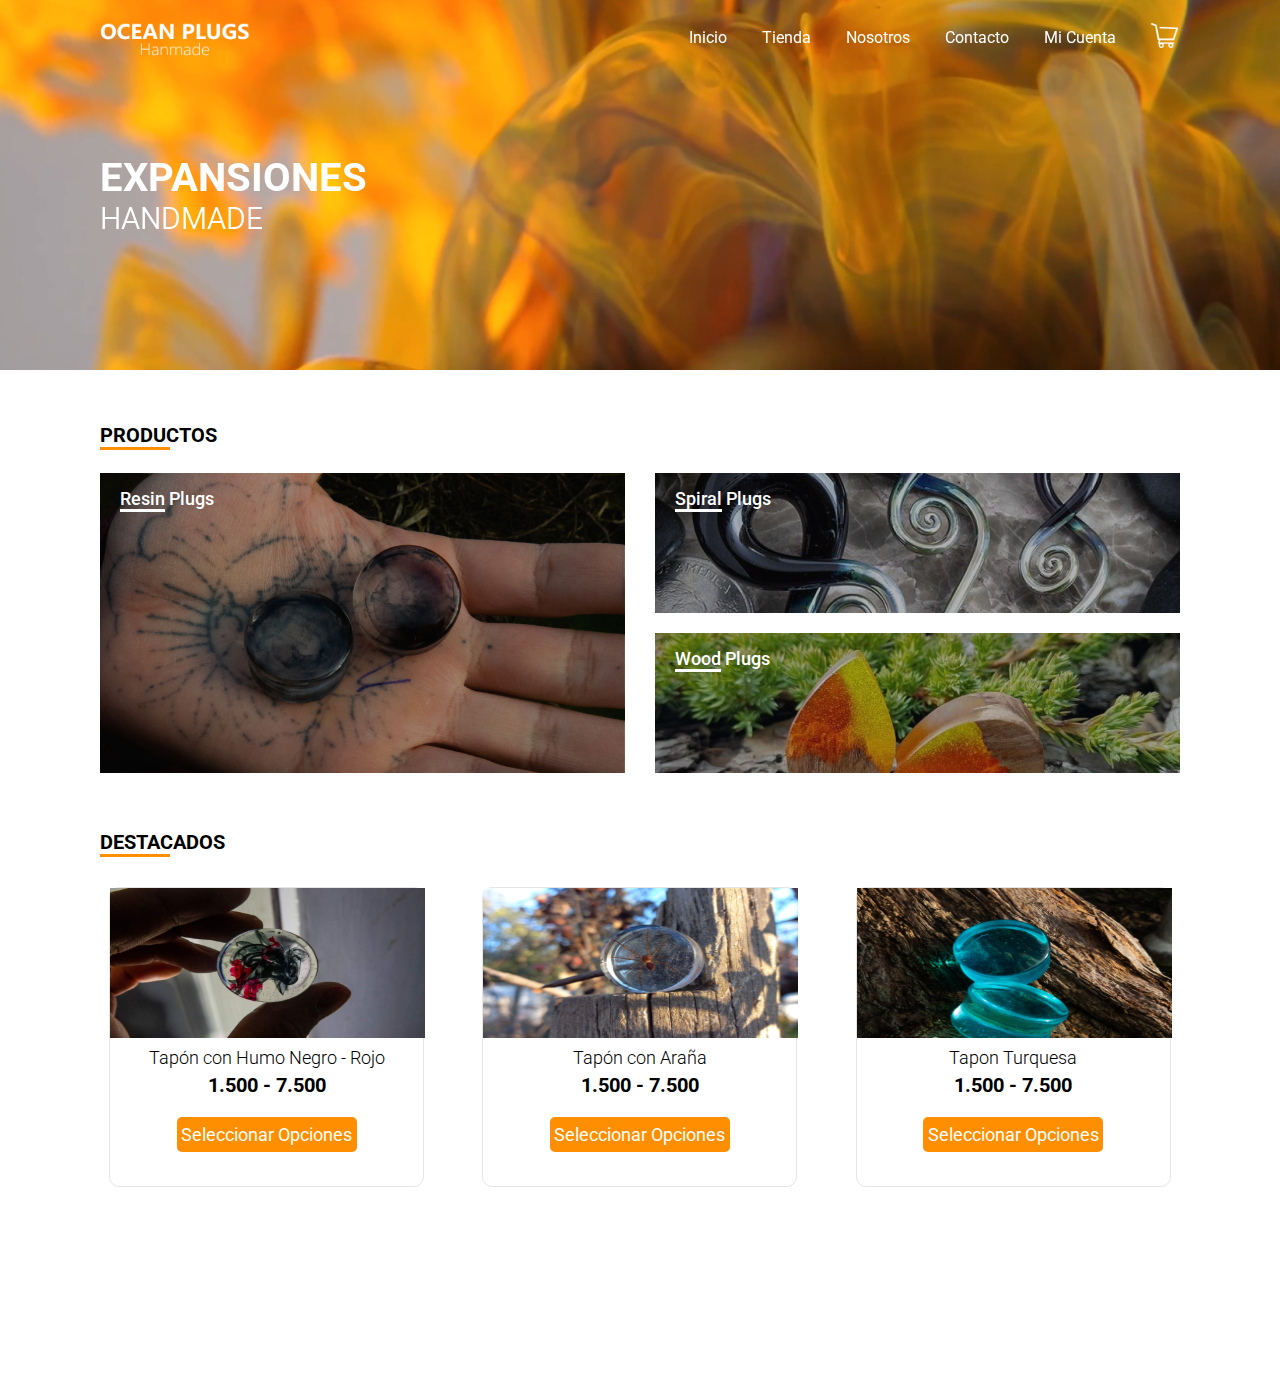
==== index.html @ b321a076 "Iniciando el repositorio en GIT" ====
<!DOCTYPE html>
<html lang="en">

<head>
    <meta charset="UTF-8">
    <meta http-equiv="X-UA-Compatible" content="IE=edge">
    <meta name="viewport" content="width=device-width, initial-scale=1.0">
    <!-- Favicon -->
    <link rel="shortcut icon" href="img/wave.png">
    <!-- Fuente de Google Fonts -->
    <link rel="preconnect" href="https://fonts.googleapis.com">
    <link rel="preconnect" href="https://fonts.gstatic.com" crossorigin>
    <link href="https://fonts.googleapis.com/css2?family=Roboto:wght@100;300;400;500;700&display=swap" rel="stylesheet">
    <!-- Mi Estilo -->
    <link rel="stylesheet" href="./css/estilos.css">
    <title>Ocean Plugs - Home</title>
</head>

<body>
    <!-- Grid -->
    <div class="grilla">
        <!-- Navegador -->
        <header class="headerIndex">
            <a href="./index.html"><img src="./img/logo.png" alt="" class="logo"></a>
            <nav class="navBar">
                <input type="checkbox" id="menuToggle">
                <label for="menuToggle" class="menu-icon"><img src="./img/menus.png" alt="" class="navIcono"></label>
                <ul class="navLinks">
                    <li class="navItems"><a href="./index.html">Inicio</a></li>
                    <li class="navItems"><a href="./pages/tienda.html">Tienda</a></li>
                    <li class="navItems"><a href="./pages/nosotros.html">Nosotros</a></li>
                    <li class="navItems"><a href="./pages/contacto.html">Contacto</a></li>
                    <li class="navItems"><a href="./pages/cuenta.html">Mi Cuenta</a></li>
                    <li class="navItems"><a href="#"><img src="img/carro.png" alt="" class="iconoCarro"></a></li>
                </ul>
            </nav>
        </header>
        <!-- Fin Navegador -->
        <!-- Inicio Contenido Main -->
        <div class="video">
            <video src="img/video.mp4" loop autoplay muted class="videoIndex"></video>
            <div class="tituloVideo">
                <h1 class="tituloBold">EXPANSIONES</h1>
                <h2 class="tituloLight">HANDMADE</h2>
            </div>
        </div>
        <div class="productos">
            <h2 class="tituloProductos">PRODUCTOS</h2>
            <div class="categoriaPrincipal">
                <a href="./pages/tienda.html"><span>Resin</span> Plugs</a>
            </div>
            <div class="categoriaSecundaria">
                <a href="./pages/tienda.html"><span>Spiral</span> Plugs</a>
            </div>
            <div class="categoriaTerciaria">
                <a href="./pages/tienda.html"><span>Wood</span> Plugs</a>
            </div>
        </div>
        <div class="destacados">
            <h2 class="tituloDestacados">DESTACADOS</h2>
            <div class="cardDestacados">
                <div class="cardItem">
                    <img src="img/dest-1.png" alt="" class="imgDestacado">
                    <div class="descripcionCard">
                        <p class="descripcionDestacado">Tapón con Humo Negro - Rojo</p>
                        <p class="precio">1.500 - 7.500</p>
                    </div>
                    <button class="btnSeleccionar"><a href="#">Seleccionar Opciones</a></button>
                </div>
                <div class="cardItem">
                    <img src="img/dest-2.png" alt="" class="imgDestacado">
                    <div class="descripcionCard">
                        <p class="descripcionDestacado">Tapón con Araña</p>
                        <p class="precio">1.500 - 7.500</p>
                    </div>
                    <button class="btnSeleccionar"><a href="#">Seleccionar Opciones</a></button>
                </div>
                <div class="cardItem">
                    <img src="img/dest-3.png" alt="" class="imgDestacado">
                    <div class="descripcionCard">
                        <p class="descripcionDestacado">Tapon Turquesa</p>
                        <p class="precio">1.500 - 7.500</p>
                    </div>
                    <button class="btnSeleccionar"><a href="#">Seleccionar Opciones</a></button>
                </div>
            </div>
        </div>
        <!-- Fin Contenido -->
        <!-- Pie de P{agina} -->
        <footer class="footer">
            <div class="socialMedia">
                <img src="img/instagram.png" alt="">
                <a href="https://www.instagram.com/">OceanPlugs__</a>
            </div>
            <p>©Copyright</p>
        </footer>
        <!-- Fin Grid -->
</body>

</html>
---- css/estilos.css ----
* {
    margin: 0;
    padding: 0;
    box-sizing: border-box;
    font-family: 'Roboto', sans-serif;
}

/* GRID INDEX */
.grilla {
    display: grid;
    grid-template-columns: 1fr;
    grid-template-rows: .01fr .54fr .4fr .5fr .0fr;
    gap: 0px 0px;
    grid-template-areas:
        "headerIndex"
        "video"
        "productos"
        "destacados"
        "footer";
    height: 100%;
    width: 100%;
    align-items: end;
    min-height: 100vh;
}

.headerIndex {
    grid-area: headerIndex;
    width: 100%;
    height: 75px;
    line-height: 50px;
    background-color: transparent;
    z-index: 1030;
    position: relative;
}

.video {
    grid-area: video;
}

.productos {
    grid-area: productos;
}

.destacados {
    grid-area: destacados;
}

.footer {
    grid-area: footer;
}

/* NAVBAR */
.navBar {
    width: 100%;
    margin-top: -10px;
}

.logo {
    width: 130px;
    margin: 15px 20px;
}

.menu-icon {
    height: inherit;
    display: block;
    position: absolute;
    top: 15px;
    right: 20px;
}

.navIcono {
    width: 25px;
}

#menuToggle {
    display: none;
}

.navLinks {
    display: block;
    max-height: 0;
    overflow: hidden;
    width: 100%;
    margin: 0;
    padding: 0;
}

.navItems a {
    text-align: center;
    width: 100%;
    height: 60px;
    background: linear-gradient(262deg, #ff8e0091 2.73%, #FEAF01 100%);
    color: white;
    display: inline-block;
    text-decoration: none;
}

#menuToggle:checked~ul {
    max-height: 350px;
}

.navItems a:hover {
    font-weight: 500;
    text-decoration: underline;
}

/* VIDEO */
.video {
    top: -280px;
    position: absolute;
    height: 10vh;
}

.videoIndex {
    width: 100%;
    height: 650px;
    object-fit: cover;
}

.tituloVideo {
    position: absolute;
    margin: -220px 20px;
    color: white;
    font-size: 20px;
}

.tituloBold {
    font-weight: 700;
}

.tituloLight {
    font-weight: 350;
}

/* PRODUCTOS */
.tituloProductos {
    font-size: 20px;
    margin-top: -50px;
    border-bottom: 3px solid rgb(255 142 0);
    width: 70px;
    position: absolute;
}

.productos {
    display: grid;
    grid-template-columns: 1fr;
    grid-template-rows: 1fr 1fr 1fr;
    gap: 0px 0px;
    grid-template-areas:
        "categoriaPrincipal"
        "categoriaSecundaria"
        "categoriaTerciaria";
    grid-column-gap: 30px;
    grid-row-gap: 20px;
    justify-content: center;
    margin: 80px 20px 10px 20px;
}

.categoriaPrincipal {
    grid-area: categoriaPrincipal;
    background-image: url(../img/prod-3.png);
    background-size: cover;
    background-blend-mode: soft-light;
    background-color: #3f3f3e3d;
    height: 200px;
}

.categoriaSecundaria {
    grid-area: categoriaSecundaria;
    background-image: url(../img/prod-2.png);
    background-size: cover;
    background-blend-mode: soft-light;
    background-color: #3f3f3e3d;
    height: 200px;
}

.categoriaTerciaria {
    grid-area: categoriaTerciaria;
    background-image: url(../img/prod-1.png);
    background-size: cover;
    background-blend-mode: soft-light;
    background-color: #3f3f3e3d;
    height: 200px;
}

.categoriaPrincipal:hover {
    transition: .2s;
    background-image: url(../img/prod-3-transition.jpg);
}

.categoriaSecundaria:hover {
    transition: .2s;
    background-image: url(../img/prod-2-transition.jpg);
}

.categoriaTerciaria:hover {
    transition: .2s;
    background-image: url(../img/prod-1-transition.jpg);
}

.productos a {
    font-size: 18px;
    color: white;
    text-decoration: none;
    position: absolute;
    font-weight: 500;
    padding: 15px 20px;
}

.productos span {
    border-bottom: 3px solid rgb(255, 255, 255);
}

/* DESTACADOS */
.tituloDestacados {
    font-size: 20px;
    border-bottom: 3px solid rgb(255 142 0);
    width: 70px;
    margin: 20px 20px;
}

.cardItem {
    border: 1px solid rgba(0, 0, 0, 0.1);
    border-radius: 10px;
    width: 85vw;
    height: 280px;
    margin-bottom: 30px;
}

.imgDestacado {
    width: 85vw;
    height: 150px;
}

.cardDestacados {
    display: flex;
    flex-direction: row;
    flex-wrap: wrap;
    justify-content: space-around;
    text-align: center;
}

.descripcionDestacado {
    font-size: 18px;
    font-weight: 300;
    margin: 5px;
}

.precio {
    font-size: 20px;
    font-weight: 700;
}

.btnSeleccionar {
    width: 200px;
    height: 35px;
    background: #FF8E00;
    border: none;
    margin: 10px;
    border-radius: 5px;
}

.btnSeleccionar a {
    font-size: 18px;
    text-decoration: none;
    color: white;
}

.btnSeleccionar:hover {
    background: #FEAF01;
}

/* FOOTER */
.footer {
    background-image: url(../img/footer.png);
    background-attachment: fixed;
    background-size: contain;
    background-position: bottom;
    display: flex;
    width: 100%;
    height: 100px;
    justify-content: space-between;
    position: absolute;
}

.socialMedia img {
    margin: 35px 20px;
}

.socialMedia a {
    color: white;
    text-decoration: none;
    font-size: 16px;
    margin: 40px -10px;
    position: absolute;
}

.footer p {
    color: white;
    font-size: 16px;
    padding: 40px 20px;
}

/* CUENTA */
.grillaCuenta {
    display: grid;
    grid-template-columns: 1fr;
    grid-template-rows: .01fr .3fr .1fr .01fr;
    gap: 0px 0px;
    grid-template-areas:
        "headerNaranjo"
        "menu"
        "bienvenidaMenu"
        "footer";
    height: 100%;
    width: 100%;
    align-items: flex-end;
    min-height: 100vh;
}

.headerNaranjo {
    grid-area: headerNaranjo;
    width: 100%;
    height: 75px;
    line-height: 50px;
    z-index: 1030;
    position: relative;
    background: linear-gradient(92deg, #FF8E00 2.73%, #FEAF01 100%);
    box-shadow: 0 4px 8px 0 rgb(0 0 0 / 50%), 0 6px 20px 0 rgb(0 0 0 / 50%);
}

.menu {
    grid-area: menu;
    margin: 20px 20px;
}

.menuItems {
    list-style-type: none;
    border-bottom: 1px solid grey;
    width: 100%;
    padding: 10px 20px;
    font-size: 18px;
}

.menuItems a {
    text-decoration: none;
    color: grey;
}

.menuItems a:hover {
    font-weight: 700;
    color: black;
}

.imagenMenu {
    height: 30px;
    position: absolute;
    margin-left: 210px;
    width: 30px;
}

.bienvenidaMenu {
    grid-area: bienvenidaMenu;
}

.tituloLightCuenta {
    font-size: 20px;
    font-weight: 300;
    margin: 40px 20px auto;
}

.tituloBoldCuenta {
    font-weight: 700;
    text-decoration: none;
    color: black;
}

.descripcionCuenta {
    font-size: 18px;
    margin: 10px 20px;
    text-align: justify;
}

.footerCuenta {
    position: initial;
    margin-top: 50px;
}

/* TIENDA */
.grillaTienda {
    display: grid;
    grid-template-columns: 1fr;
    grid-template-rows: 0fr 0.1fr 3.7fr 0fr 0fr;
    gap: 0px 0px;
    grid-auto-flow: row;
    grid-template-areas:
        "headerNaranjo"
        "filtroPaginacion"
        "cardTienda"
        "paginacion"
        "footer";
    height: 100%;
    width: 100%;
    align-items: end;
    min-height: 100vh;
}

.filtroPaginacion {
    grid-area: filtroPaginacion;
}

.tituloTienda {
    padding: 30px 20px;
    font-size: 20px;
    font-weight: 700;
}

.filtro {
    background-image: url(../img/filtrar.png);
    width: 80%;
    height: 40px;
    background-repeat: no-repeat;
    margin: -10px 30px;
    background-position-y: center;
    background-position-x: 10px;
    border: 1px solid rgba(0, 0, 0, 0.4);
    box-shadow: 0px 4px 4px rgba(0, 0, 0, 0.25);
    border-radius: 5px;
    text-indent: 50px;
}

.cardTienda {
    grid-area: cardTienda;
    justify-content: center;
    display: flex;
    flex-direction: row;
    flex-wrap: wrap;
    margin-bottom: 100px;
}

.paginacion {
    grid-area: paginacion;
    display: flex;
    justify-content: space-between;
    padding: 30px 30px;
    font-size: 12px;
}

.cardItemTienda {
    border: 1px solid rgba(0, 0, 0, 0.1);
    border-radius: 10px;
    width: 280px;
    height: 380px;
    display: inline-block;
    text-align: center;
    margin-top: 20px;
}

.imgDestacadoTienda {
    width: 280px;
    height: 250px;
}

.footerTienda {
    position: inherit;
}

/* NOSOTROS */
.grillaNosotros {
    display: grid;
    grid-auto-rows: 1fr;
    grid-template-columns: 1fr;
    grid-template-rows: 0.01fr 1fr .5fr .2fr;
    gap: 0px 0px;
    grid-template-areas:
        "headerNaranjo"
        "nosotrosPrincipal"
        "siguenos"
        "footer";
    height: 100%;
    width: 100%;
    align-items: end;
    min-height: 100vh;
}

.nosotrosPrincipal {
    grid-area: nosotrosPrincipal;
    height: 750px;
    width: 100%;
    background-image: url(../img/nosotros.jpg);
    background-size: cover;
    background-color: #2525254d;
    background-blend-mode: soft-light;
    background-position: center;
}

.tituloBoldNosotros {
    padding: 20px 20px 10px 20px;
    font-size: 30px;
    font-weight: 700;
    color: white;
}

.tituloLightNosotros {
    font-weight: 350;
}

.descripcionBold {
    color: white;
    font-size: 18px;
    width: 93vw;
    padding-left: 20px;
    text-align: justify;
    font-weight: 600;
}

.descripcionLight {
    color: white;
    font-size: 18px;
    padding: 20px 20px;
    font-weight: 200;
    width: 96vw;
    text-align: justify;
}

.btnContacto {
    width: 240px;
    height: 45px;
    background: #FF8E00;
    border: none;
    margin-left: 20px;
    border-radius: 5px;
    box-shadow: 0px 4px 4px rgba(0, 0, 0, 0.25);
}

.btnContacto a {
    font-size: 20px;
    text-decoration: none;
    color: white;
}

/* SIGUENOS */
.siguenos {
    grid-area: siguenos;
    text-align: center;
    margin: 30px 20px;
    display: flex;
    justify-content: center;
    align-items: center;
    flex-direction: column;
}

.siguenos p {
    font-size: 20px;
}

.siguenos h2 {
    font-size: 30px;
}

.imagenNosotros {
    width: 280px;
    height: 300px;
    margin-top: 30px;
}

.btnRedes {
    background: #FF8E00;
    border: none;
    width: 50px;
    height: 50px;
    border-radius: 5px;
    margin: 10px;
}

/* CONTÁCTANOS */
.grillaContacto {
    display: grid;
    grid-auto-rows: 1fr;
    grid-template-columns: 1fr;
    grid-template-rows: 0.01fr .6fr .3fr 0.5fr .2fr;
    gap: 0px 0px;
    grid-template-areas:
        "headerNaranjo"
        "contactoPrincipal"
        "preguntasDesplegables"
        "formulario"
        "footer";
    height: 100%;
    width: 100%;
    align-items: end;
    min-height: 100vh;
}

.contactoPrincipal {
    grid-area: contactoPrincipal;
    height: 90vh;
    width: 100%;
    background-image: url(../img/contacto.png);
    background-size: cover;
    background-color: #2525254d;
    background-blend-mode: soft-light;
}

.tituloContacto {
    padding: 20px 20px 10px 20px;
    font-size: 30px;
    font-weight: 700;
    color: white;
}

.descripcionContacto {
    color: white;
    font-size: 18px;
    width: 80vw;
    padding-left: 20px;
    font-weight: 250;
    text-align: justify;
}

.btnRedesContacto {
    background: #FF8E00;
    border: none;
    width: 50px;
    height: 50px;
    border-radius: 5px;
}

.btnRedesContacto:nth-child(3) {
    margin-left: 20px;
    margin-top: 20px;
}

.preguntasDesplegables {
    grid-area: preguntasDesplegables;
    text-align: center;
    padding: 20px;
}

.descripcionListas {
    font-size: 18px;
}

.formulario {
    grid-area: formulario;
}

.formulario p {
    font-size: 24px;
}

.formulario input[type=text],
.selectAsunto {
    width: 80vw;
    height: 38px;
    border: 1px solid rgba(0, 0, 0, 0.2);
    box-sizing: border-box;
    border-radius: 5px;
    margin: 10px 10px;
}

.formulario input::placeholder,
.selectAsunto,
.mensaje {
    text-indent: 10px;
    font-size: 18px;
}

.mensaje {
    width: 80vw;
    border: 1px solid rgba(0, 0, 0, 0.2);
    box-sizing: border-box;
    border-radius: 5px;
    margin: 0px 10px;
}

.filaContacto {
    display: flex;
    justify-content: end;
    flex-direction: column;
    align-items: center;
}

.btnEnviar {
    background: #FF8E00;
    border: none;
    width: 100px;
    height: 40px;
    border-radius: 5px;
    color: white;
    font-size: 24px;
    margin: 10px -30px;
}

.btnEnviar:hover {
    background: #FEAF01;
}



/* MEDIAQUERYS - MOBILEFIRST */

/* EL CSS PRINCIPAL ESTÁ REALIZADO EN 320 X 480 */

/* 480 X 854 NOKIA N9 */
@media (min-width: 480px) {

    /* INDEX */
    .cardItem {
        height: 330px;
    }

    .imgDestacado {
        height: 200px;
    }

    /* CUENTA */
    .imagenMenu {
        margin-left: 350px;
    }

    .menu {
        margin: 20px 20px;
    }

    .footerCuenta {
        position: absolute;
    }

    /* NOSOTROS */
    .nosotrosPrincipal {
        height: 590px;
    }

    .imagenNosotros {
        width: 380px;
    }

    /* CONTÁCTANOS */
    .contactoPrincipal {
        height: 50vh;
    }
}

/* 600 x 960 NEXUS 7 */
@media (min-width: 600px) {

    /* INDEX */
    .cardItem {
        height: 390px;
    }

    .imgDestacado {
        height: 250px;
    }

    .productos {
        margin: 10px 20px 10px 20px;
    }

    /* CUENTA */
    .imagenMenu {
        margin-left: 480px;
    }

    /* TIENDA */
    .filtro {
        margin: -10px 60px;
    }

    .cardItemTienda {
        margin: 20px 10px;
    }

}

/* 768 x 1024 */
@media (min-width: 768px) {

    /* INDEX */
    .logo {
        width: 150px;
        margin: 15px 50px;
    }

    .menu-icon {
        right: 50px;
    }

    .tituloVideo {
        margin: -220px 50px;
    }

    .productos {
        grid-template-columns: 1fr 1fr;
        grid-template-rows: 1fr 1fr;
        grid-template-areas:
            "categoriaPrincipal categoriaSecundaria"
            "categoriaPrincipal categoriaTerciaria"
        ;
        grid-column-gap: 30px;
        grid-row-gap: 20px;
        margin: auto 50px auto 50px;
    }

    .categoriaPrincipal {
        height: 300px;
    }

    .categoriaSecundaria,
    .categoriaTerciaria {
        height: 140px;
    }

    .cardItem {
        width: 20vh;
        height: 280px;
    }

    .imgDestacado {
        width: 20vh;
        height: 130px;
    }

    .cardDestacados {
        padding: 10px 40px;
    }

    .tituloDestacados {
        margin: 20px 50px;
    }

    .descripcionCard {
        height: 80px;
    }

    .btnSeleccionar {
        width: 180px;
    }

    .grilla {
        grid-template-rows: .01fr .85fr 1fr 1fr .5fr;
    }

    .socialMedia img {
        margin: 35px 50px;
    }

    .socialMedia a {
        margin: 40px -30px;
    }

    .footer p {
        padding: 40px 50px;
    }

    /* CUENTA */
    .menu {
        margin: 20px 50px;
    }

    .imagenMenu {
        margin-left: 590px;
    }

    .bienvenidaMenu {
        margin: -100px 50px;
    }

    .tituloLightCuenta {
        position: absolute;
        margin: 10px 20px auto;
    }

    .descripcionCuenta {
        margin: 50px 20px;
    }

    /* TIENDA */
    .tituloTienda {
        padding: 30px 50px;
    }

    .filtro {
        margin: -10px 50px;
        width: 87%;
    }

    .paginacion {
        padding: 30px 50px;
    }

    .cardTienda {
        margin: auto 20px auto 20px;
    }

    /* NOSOTROS */
    .tituloBoldNosotros {
        padding: 60px 50px 10px 50px;
    }

    .descripcionBold {
        padding-left: 50px;
    }

    .descripcionLight {
        padding: 20px 50px;
    }

    .btnContacto {
        margin-left: 50px;
    }

    /* CONTÁCTANOS */
    .tituloContacto {
        padding: 50px 50px 10px 50px;
    }

    .descripcionContacto {
        padding-left: 50px;
    }

    .btnRedesContacto:nth-child(3) {
        margin-left: 50px;
    }
}

/* 1024 x 1366 IPAD PRO */
@media (min-width: 1024px) {

    /* INDEX */
    .menu-icon {
        display: none;
    }

    .headerIndex,
    .headerNaranjo {
        position: relative;
        padding: 20px 50px;
        display: flex;
        justify-content: space-between;
        align-items: center;
        z-index: 1030;
    }

    .logo {
        margin: 20px auto;
        padding-top: 20px;
    }

    .iconoCarro {
        width: 27px;
        margin-top: 10px;
    }

    .navLinks {
        overflow: visible;
        display: inline-flex;
        justify-content: flex-end;
        list-style-type: none;
    }

    .navItems a {
        background: transparent;
        margin-left: 15px;
        padding: 10px 10px;
    }

    .descripcionCard {
        height: 60px;
    }

    .cardItem {
        width: 20vh;
        height: 300px;
        margin-bottom: auto;
    }

    .imgDestacado {
        width: 20vh;
        height: 150px;
    }

    /* CUENTA */
    .grillaCuenta {
        display: grid;
        grid-template-columns: 0.7fr 1fr;
        grid-template-rows: 0.05fr .35fr 0.25fr;
        grid-auto-rows: 1fr;
        gap: 0px 0px;
        grid-auto-flow: row;
        grid-template-areas:
            "headerNaranjo headerNaranjo"
            "menu bienvenidaMenu"
            "footer footer";
        height: 100%;
        width: 100%;
        min-height: 100vh;
    }

    .menu {
        margin: 100px 50px;
    }

    .imagenMenu {
        margin-left: 250px;
    }

    .bienvenidaMenu {
        margin: 100px 50px;
    }

    .tituloLightCuenta {
        position: absolute;
        margin: 10px 20px auto;
    }

    .descripcionCuenta {
        margin: 50px 20px;
    }

    /* NOSOTROS */
    .nosotrosPrincipal {
        height: 750px;
    }

    .descripcionLight {
        width: 55vw;
        font-size: 20px;
    }

    .descripcionBold {
        width: 50vw;
        font-size: 20px;
    }

    .tituloBoldNosotros {
        font-size: 36px;
    }

    .siguenos {
        flex-direction: row;
        justify-content: space-evenly;
    }

    /* CONTÁCTANOS */
    .grillaContacto {
        display: grid;
        grid-auto-rows: 1fr;
        grid-template-columns: 1fr 1fr;
        grid-template-rows: 0.01fr .7fr .6fr 0.5fr;
        gap: 0px 0px;
        grid-template-areas:
            "headerNaranjo headerNaranjo"
            "contactoPrincipal contactoPrincipal"
            "preguntasDesplegables formulario"
            "footer footer";
        height: 100%;
    }

    .formulario input[type=text],
    .selectAsunto {
        width: 20vw;
    }

    .mensaje {
        width: 42vw;
    }

    .filaContacto {
        flex-direction: row;
        align-items: flex-end;
    }

    .descripcionContacto {
        font-size: 20px;
        width: 50vw;
    }

    .contactoPrincipal {
        height: 38vh;
    }

    .formulario {
        padding-right: 50px;
    }

    .btnEnviar {
        position: absolute;
        margin: -50px 330px;
    }

    .descripcionListas {
        font-size: 20px;
        margin-top: -200px;
    }

    /* TIENDA */
    .filtro {
        visibility: hidden;
        margin: 0;
    }

    .grillaTienda {
        display: grid;
        grid-template-columns: .4fr 1fr;
        grid-template-rows: .01fr .1fr 1fr .01fr .01fr;
        gap: 0px 0px;
        grid-template-areas:
            "headerNaranjo headerNaranjo"
            "categoriasFiltro filtroPaginacion"
            "categoriasFiltro cardTienda"
            "categoriasFiltro paginacion"
            "footer footer";
        height: 100%;
        width: 100%;
        align-items: start;
        min-height: 100vh;
    }

    .tituloCatFiltro {
        border-bottom: 1px solid rgba(0, 0, 0, .1);
        font-weight: 400;
        font-size: 14px;
        margin-left: 50px;
    }

    .categoriasFiltro {
        grid-area: categoriasFiltro;
        margin-top: 100px;
    }

    .listaCategorias {
        list-style: none;
        margin-left: 50px;
    }

    .listaCategorias input[type="checkbox"] {
        border: 1px solid #b4b9be;
        height: 20px;
        margin: 6px 4px 0 0;
        vertical-align: sub;
        width: 20px;
        -webkit-appearance: none;
        border-radius: 8px;
        display: inline-block;
    }

    .listaCategorias label {
        font-size: 14px;
    }

    .filtroPorMedida {
        margin-top: 20px;
    }

    .btnAplicar {
        width: 65px;
        height: 30px;
        background: #FF8E00;
        border: none;
        margin: 10px 0 0 50px;
        border-radius: 5px;
        color: white;
    }

    .tituloTienda {
        padding: 50px 50px;
        font-size: 30px;
    }

    .paginacion {
        margin-top: -100px;
    }

    .pagFinal {
        margin-top: 0;
    }

    .cardTienda {
        margin: -100px 20px auto 20px;
    }

}

/* 1280 x 950 LAPTOP GENÉRICO */
@media (min-width: 1280px) {

    /* INDEX */
    .headerIndex,
    .headerNaranjo {
        padding: 20px 100px;
    }

    .menu-icon {
        right: 100px;
    }

    .tituloVideo {
        margin: -220px 100px;
    }

    .productos {
        margin: 50px 100px auto 100px;
    }

    .tituloDestacados {
        margin: 20px 100px;
    }

    .cardDestacados {
        padding: 10px 80px;
    }

    .socialMedia img {
        margin: 35px 100px;
    }

    .socialMedia a {
        margin: 40px -90px;
        font-size: 20px;
    }

    .footer p {
        padding: 40px 100px;
        font-size: 20px;
    }

    .cardItem,
    .imgDestacado {
        width: 35vh;
    }

    .grilla {
        grid-template-rows: .01fr .9fr 1fr 1fr .5fr;
    }

    /* CUENTA */
    .menu {
        margin-left: 100px;
    }

    .imagenMenu {
        margin-left: 230px;
    }

    .bienvenidaMenu {
        margin: 100px 100px auto auto;
    }

    .tituloLightCuenta {
        font-size: 24px;
    }

    .descripcionCuenta {
        font-size: 20px;
    }

    .menuItems {
        width: 300px;
        font-size: 20px;
    }

    /* TIENDA */
    .tituloTienda {
        padding: 30px 100px;
    }

    .paginacion {
        padding: 50px 100px;
    }

    /* NOSOTROS */
    .nosotrosPrincipal {
        height: 550px;
    }

    .imagenNosotros {
        width: 500px;
    }

    .tituloBoldNosotros {
        padding: 60px 100px 10px 100px;
    }

    .descripcionBold {
        padding-left: 100px;
    }

    .descripcionLight {
        padding: 20px 100px;
    }

    .btnContacto {
        margin-left: 100px;
    }

    /* CONTÁCTANOS */
    .btnEnviar {
        margin: -50px 450px;
    }

    .tituloContacto {
        padding: 50px 100px 10px 100px;
    }

    .descripcionContacto {
        padding-left: 100px;
    }

    .btnRedesContacto:nth-child(3) {
        margin-left: 100px;
    }

    .contactoPrincipal {
        height: 45vh;
    }

    .formulario {
        padding-right: 100px;
    }

}

/* 1440 x 900 LAPTOP CON HiDPI SCREEN */
@media (min-width: 1440px) {

    /* INDEX */
    .headerIndex,
    .headerNaranjo {
        height: 90px;
    }

    .videoIndex {
        height: 750px;
    }

    .navItems a {
        font-size: 20px;
    }

    .logo {
        width: 200px;

    }

    .tituloVideo {
        font-size: 30px;
        margin: -280px 100px;
    }

    .tituloProductos,
    .tituloDestacados {
        font-size: 28px;
    }

    .productos a {
        font-size: 24px;
    }

    .cardItem {
        width: 40vh;
        height: 400px;
    }

    .imgDestacado {
        width: 40vh;
        height: 220px;
    }

    .descripcionDestacado {
        font-size: 24px;
    }

    .descripcionCard {
        height: 80px;
    }

    .btnSeleccionar a {
        font-size: 24px;
    }

    .btnSeleccionar {
        width: 250px;
        height: 40px;
    }

    .precio {
        font-size: 28px;
    }

    .grilla {
        grid-template-rows: .01fr .9fr .8fr .8fr .5fr;
    }

    /* CUENTA */
    .logoCuenta {
        margin-top: 30px;
    }

    /* TIENDA */
    .cardItemTienda {
        height: 395px;
        width: 380px;
    }

    .imgDestacadoTienda {
        width: 380px;
    }

    /* CONTÁCTANOS */
    .btnEnviar {
        margin: -50px 510px;
    }

    .mensaje {
        width: 41.5vw;
    }
}

/* 1920 x 1080 */
@media (min-width: 1920px) {

    /* INDEX */
    .navItems a {
        font-size: 24px;
    }

    .tituloVideo {
        margin: -370px 100px;
    }

    .videoIndex {
        height: 920px;
    }

    .categoriaSecundaria,
    .categoriaTerciaria {
        height: 240px;
    }

    .categoriaPrincipal {
        height: 500px;
    }

    .cardDestacados {
        padding: 10px 70px;
    }

    .cardItem {
        height: 420px;
        width: 50vh;
    }

    .imgDestacado {
        height: 260px;
        width: 50vh;
    }

    .grilla {
        grid-template-rows: .13fr 1.1fr 1.2fr 1fr .5fr;
    }

    .productos a {
        margin: 30px 40px;
        font-size: 30px;
    }

    .navItems a {
        padding: 20px 20px;
    }

    /* CUENTA */
    .imagenMenu {
        margin-left: 250px;
    }

    .menuItems {
        width: 300px;
        padding: 15px;
        font-size: 24px;
    }

    .tituloLightCuenta {
        font-size: 48px;
    }

    .descripcionCuenta {
        font-size: 24px;
        margin-top: 80px;
    }

    .bienvenidaMenu {
        margin-left: -200px;
    }

    /* TIENDA */
    .grillaTienda{
        align-content: space-between;
    }

    .tituloCatFiltro {
        margin-left: 100px;
        font-size: 20px;
    }

    .listaCategorias {
        margin-left: 100px;
    }

    .listaCategorias label {
        font-size: 16px;
    }

    .paginacion {
        font-size: 16px;
    }

    .btnAplicar {
        margin-left: 100px;
    }

    .grillaTienda {
        grid-template-columns: .2fr 1fr;
    }

    .cardTienda {
        margin: -40px 20px auto 20px;
    }

    .cardItemTienda {
        margin: 20px 60px;
    }

    /* NOSOTROS */
    .imagenNosotros {
        width: 700px;
        height: 450px;
    }

    .descripcionBold,
    .descripcionLight {
        font-size: 24px;
    }

    .btnContacto a {
        font-size: 24px;
    }

    .siguenos p {
        font-size: 24px;
    }

    .siguenos h2 {
        font-size: 36px;
    }

    /* CONTÁCTANOS */
    .btnEnviar {
        margin: -50px 700px;
    }

    .mensaje {
        width: 41vw;
    }

    .descripcionListas {
        font-size: 24px;
    }

    .descripcionContacto {
        font-size: 24px;
    }

    .tituloContacto {
        font-size: 38px;
    }
}
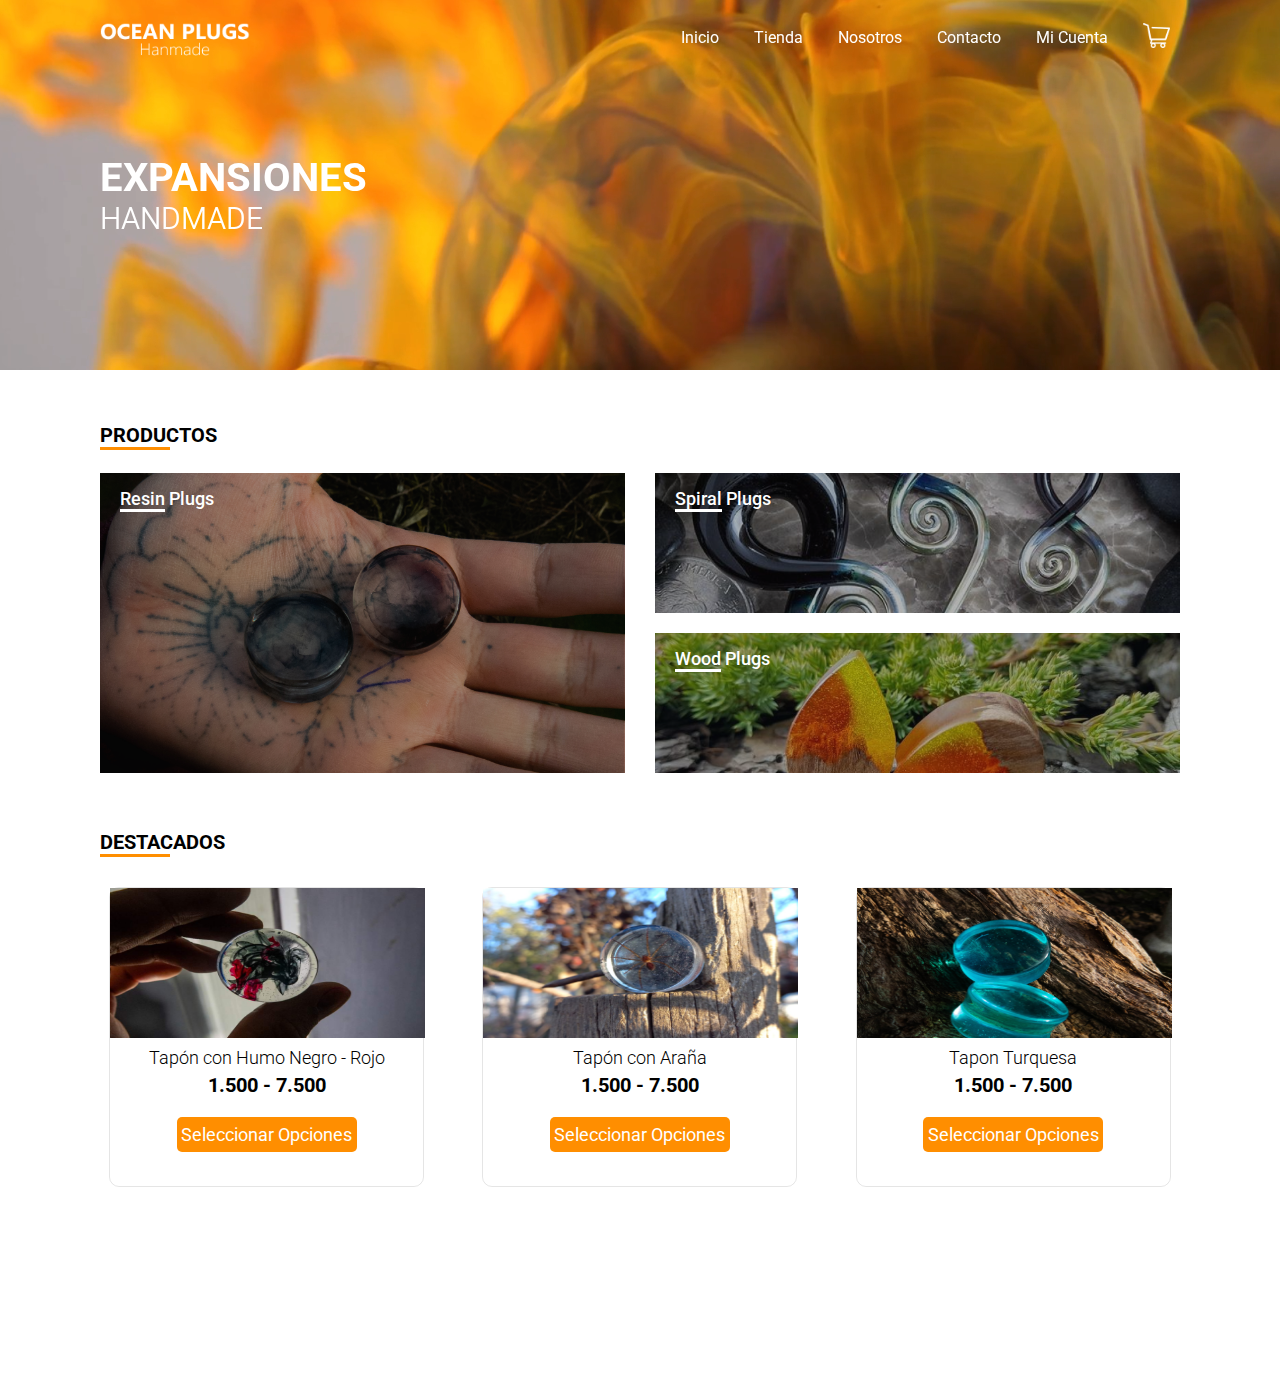
==== commit d8a6b32c: "Se agrega libreria AOS para animaciones en el Index" ====
--- a/index.html
+++ b/index.html
@@ -11,6 +11,8 @@
     <link rel="preconnect" href="https://fonts.googleapis.com">
     <link rel="preconnect" href="https://fonts.gstatic.com" crossorigin>
     <link href="https://fonts.googleapis.com/css2?family=Roboto:wght@100;300;400;500;700&display=swap" rel="stylesheet">
+    <!-- AOS Libreria -->
+    <link href="https://unpkg.com/aos@2.3.1/dist/aos.css" rel="stylesheet">
     <!-- Mi Estilo -->
     <link rel="stylesheet" href="./css/estilos.css">
     <title>Ocean Plugs - Home</title>
@@ -95,6 +97,11 @@
             <p>©Copyright</p>
         </footer>
         <!-- Fin Grid -->
+        <!-- Script AOS -->
+        <script src="https://unpkg.com/aos@2.3.1/dist/aos.js"></script>
+        <script>
+            AOS.init();
+        </script>
 </body>
 
 </html>--- a/css/estilos.css
+++ b/css/estilos.css
@@ -89,7 +89,7 @@
     text-align: center;
     width: 100%;
     height: 60px;
-    background: linear-gradient(262deg, #ff8e0091 2.73%, #FEAF01 100%);
+    background: linear-gradient(270deg, #60280ee0 2.73%, #ff9602 100%);
     color: white;
     display: inline-block;
     text-decoration: none;
@@ -130,6 +130,19 @@
 
 .tituloLight {
     font-weight: 350;
+    animation: textLight 2s 1;
+}
+
+@keyframes textLight{
+    0%{
+        color: rgba(223, 223, 223, 0.87);
+    }
+    30%{
+        letter-spacing: 1.5rem;
+    }
+    85%{
+        letter-spacing: 0.5rem;
+    }
 }
 
 /* PRODUCTOS */
@@ -163,6 +176,7 @@
     background-blend-mode: soft-light;
     background-color: #3f3f3e3d;
     height: 200px;
+    transition: .3s;
 }
 
 .categoriaSecundaria {
@@ -172,6 +186,7 @@
     background-blend-mode: soft-light;
     background-color: #3f3f3e3d;
     height: 200px;
+    transition: .3s;
 }
 
 .categoriaTerciaria {
@@ -181,6 +196,7 @@
     background-blend-mode: soft-light;
     background-color: #3f3f3e3d;
     height: 200px;
+    transition: .3s;
 }
 
 .categoriaPrincipal:hover {
@@ -964,6 +980,32 @@
         background: transparent;
         margin-left: 15px;
         padding: 10px 10px;
+        transition: .5s;
+        width: auto;
+        position: relative;
+    }
+    /* Animación NAV */
+    .navItems a:hover{
+        color: rgba(241, 241, 241, 0.918);
+        text-decoration: none;
+    }
+
+    .navItems a::after{
+        content: "";
+        background-color: rgba(241, 241, 241, 0.918);
+        width: 100%;
+        height: 3px;
+        position: absolute;
+        top: 100%;
+        left: 0;
+        transform: scaleX(0);
+        transform-origin: right;
+        transition: transform .5s;
+    }
+
+    .navItems a:hover::after {
+        transform: scaleX(1);
+        transform-origin: left;
     }
 
     .descripcionCard {
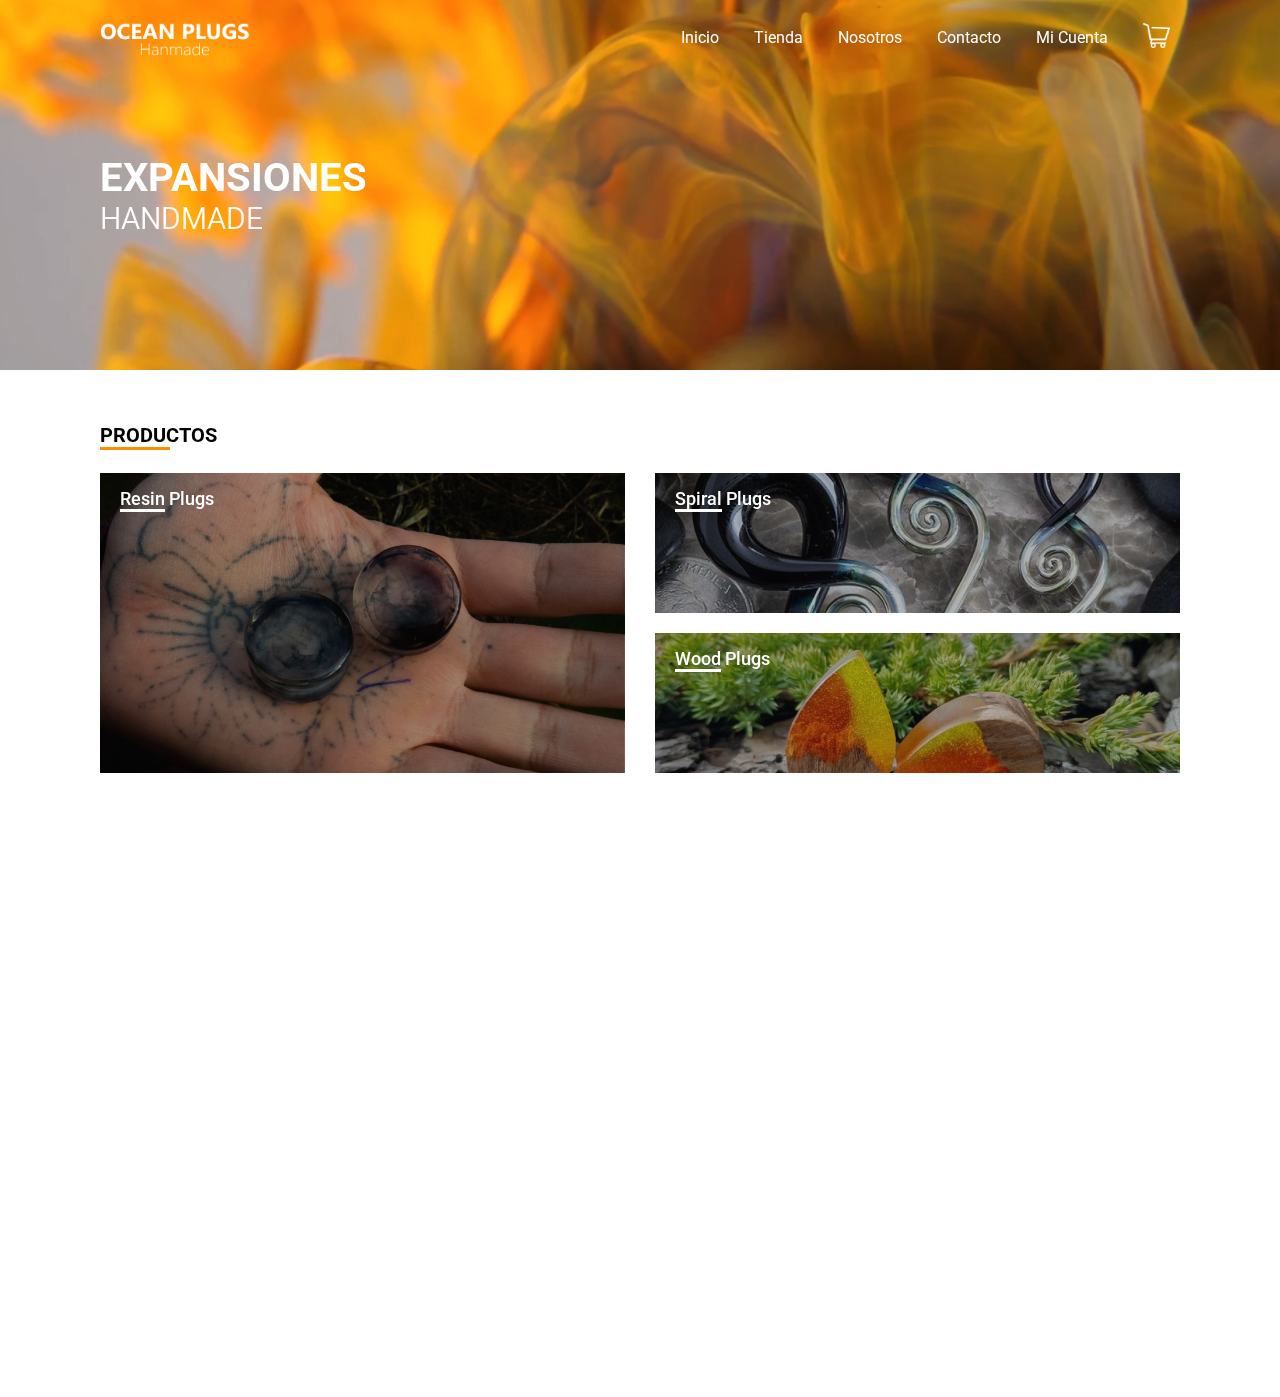
==== commit 3b696ef5: "Se agrega animaciones con AOS a sección productos y destacados" ====
--- a/index.html
+++ b/index.html
@@ -46,7 +46,7 @@
                 <h2 class="tituloLight">HANDMADE</h2>
             </div>
         </div>
-        <div class="productos">
+        <div class="productos" data-aos="fade-up"  data-aos-duration="2000">
             <h2 class="tituloProductos">PRODUCTOS</h2>
             <div class="categoriaPrincipal">
                 <a href="./pages/tienda.html"><span>Resin</span> Plugs</a>
@@ -58,7 +58,7 @@
                 <a href="./pages/tienda.html"><span>Wood</span> Plugs</a>
             </div>
         </div>
-        <div class="destacados">
+        <div class="destacados" data-aos="fade-down" data-aos-duration="1500">
             <h2 class="tituloDestacados">DESTACADOS</h2>
             <div class="cardDestacados">
                 <div class="cardItem">
